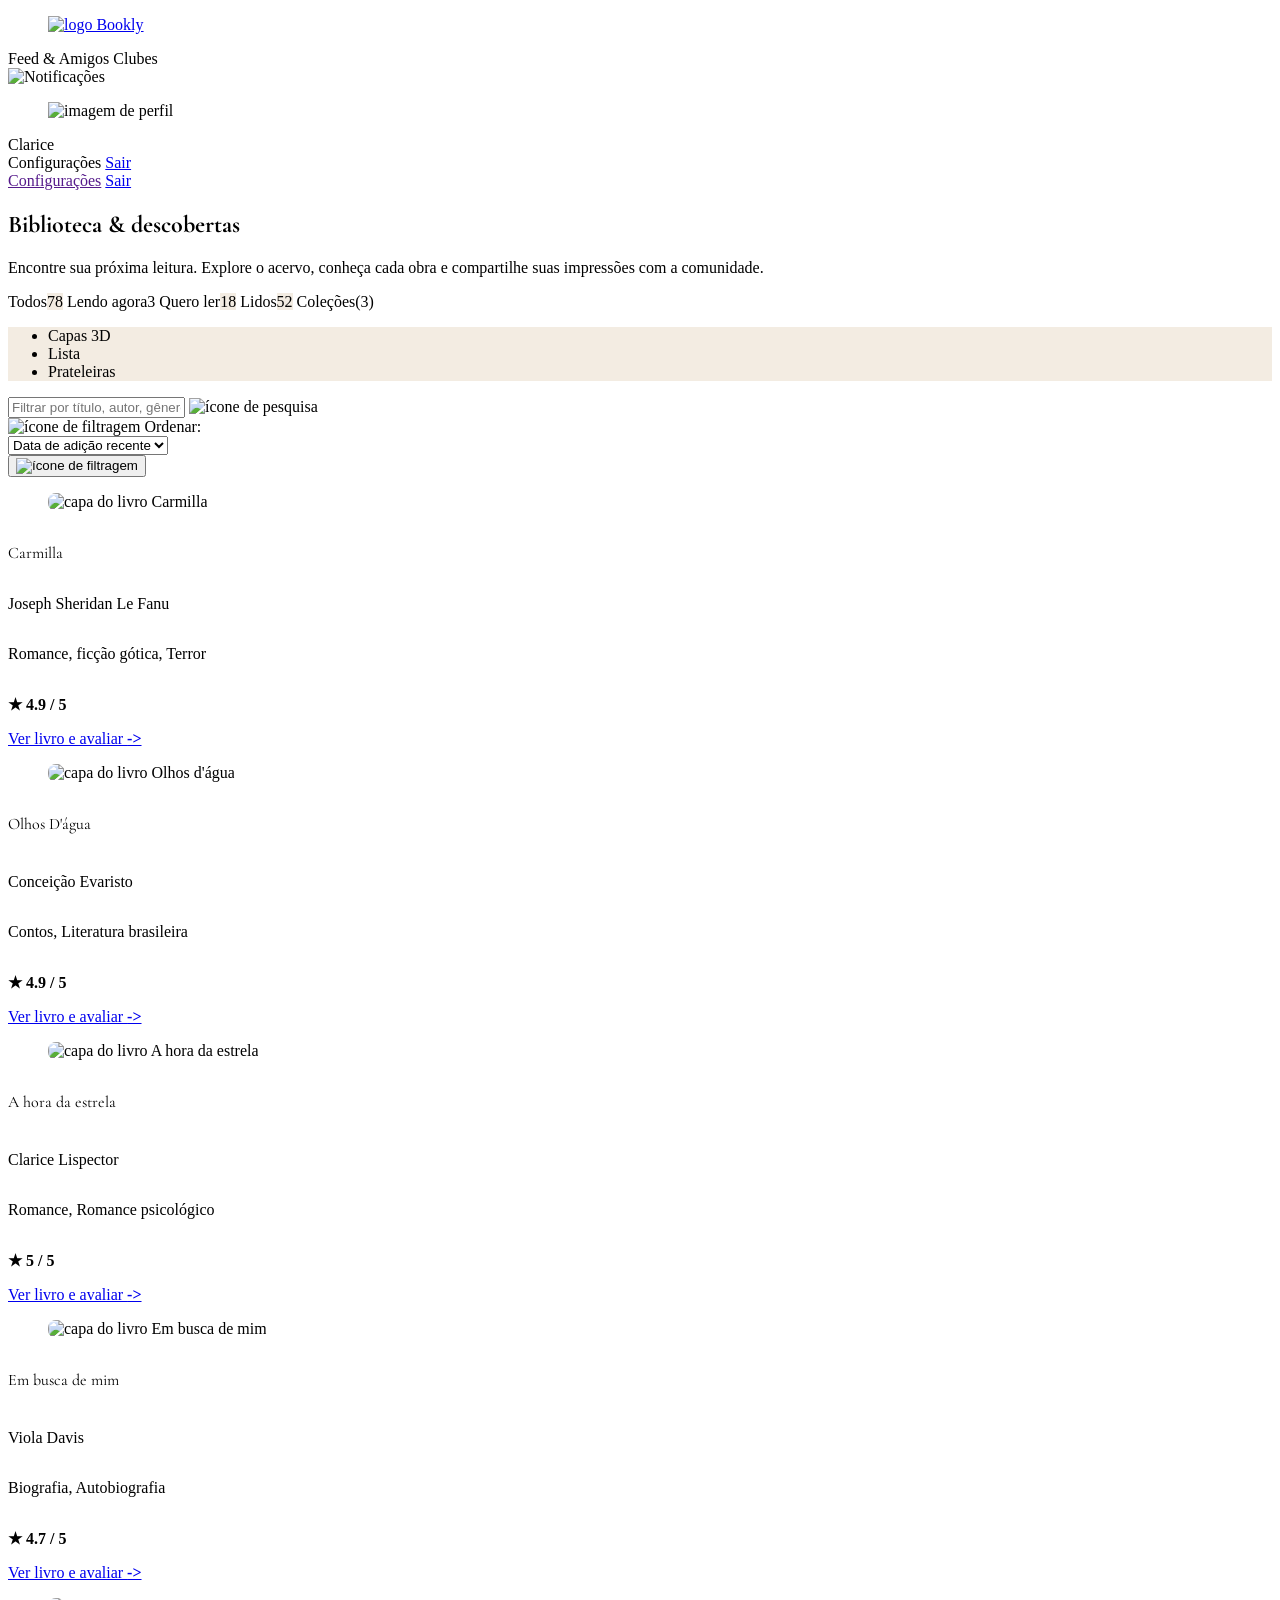
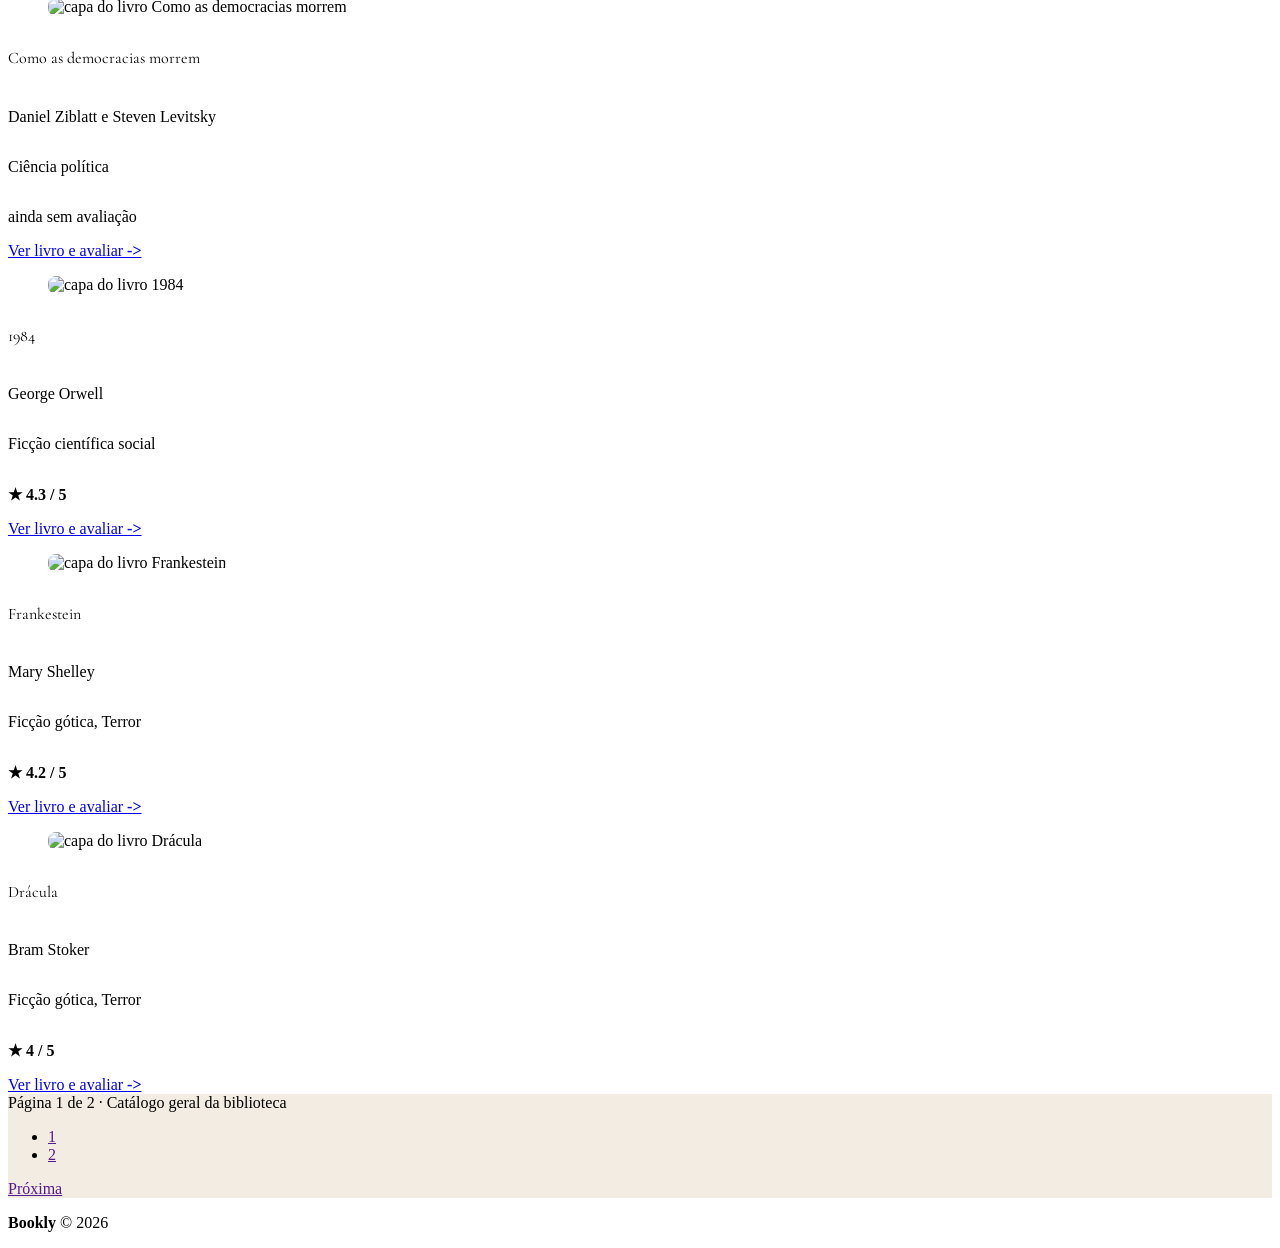
==== index.html @ 59138d33 "feat: Add book review pages for home titles" ====
<!DOCTYPE html>
<html lang="pt-BR" data-theme="light">
<head>
    <meta charset="utf-8">
    <meta name="viewport" content="width=device-width, initial-scale=1.0">
    <meta name="description" content="Página principal [...]">
    <title>Página Principal | Bookly</title>
    <link rel="preconnect" href="https://fonts.googleapis.com">
    <link rel="preconnect" href="https://fonts.gstatic.com" crossorigin>
    <link href="https://fonts.googleapis.com/css2?family=Cormorant+Garamond:ital,wght@0,300..700;1,300..700&family=Inter:ital,opsz,wght@0,14..32,100..900;1,14..32,100..900&display=swap" rel="stylesheet">
    <link rel="stylesheet" href="https://cdn.jsdelivr.net/npm/bulma@1.0.4/css/bulma.min.css">
    <link rel="stylesheet" href="./assets/src/styles.css">
    <script src="./assets/index.js" defer></script>
</head>
<body>
    <div>
        <header>
            <nav class="navbar p-2" role="navigation" aria-label="main navigation">
                <div class="container px-6">
                    <div class="navbar-brand">
                        <figure class="navbar-item image">
                            <a class="" href="./">
                                <img src="./assets/src/icons/logo.svg" alt="logo Bookly">
                            </a>
                        </figure>
                        <a role="button" id="navbar-burger" class="navbar-burger" aria-label="menu" aria-expanded="false" data-target="navbar-menu">
                            <span aria-hidden="true"></span>
                            <span aria-hidden="true"></span>
                            <span aria-hidden="true"></span>
                            <span aria-hidden="true"></span>
                        </a>
                    </div>

                    <div id="navbar-menu" class="navbar-menu">
                        <div class="navbar-start is-flex-grow-1 is-justify-content-center">
                            <a class="navbar-item">
                                Feed & Amigos
                            </a>
                            <a class="navbar-item">
                                Clubes
                            </a>    
                        </div>
                
                        <div class="navbar-end is-hidden-touch">
                            <div class="navbar-item">
                                <img src="./assets/src/icons/has-notification.svg" alt="Notificações">
                            </div>

                            <div class="navbar-item">
                                <figure class="image is-32x32">
                                    <img class="is-rounded" src="https://bulma.io/assets/images/placeholders/48x48.png" alt="imagem de perfil">
                                </figure>
                            </div>
                            
                            <div class="navbar-item has-dropdown is-hoverable">
                                <a class="navbar-link">
                                    Clarice
                                </a>
                                <div class="navbar-dropdown">
                                    <a class="navbar-item">Configurações</a>
                                    <a class="navbar-item" href="./login.html">Sair</a>
                                </div>
                            </div>
                        </div>

                        <div class="navbar-end is-hidden-desktop">
                            <a href="" class="navbar-item">Configurações</a>
                            <a class="navbar-item" href="./login.html">Sair</a>
                        </div>
                    </div>
                </div>
            </nav>
        </header>

        <main>
            <div class="container">
                <section class="hero">
                    <div class="hero-body">
                        <h1 class="title is-1 is-family-secondary">
                        Biblioteca & descobertas
                        </h1>
                        <p class="subtitle is-6 is-family-primary">
                            Encontre sua próxima leitura. Explore o acervo, conheça cada obra e compartilhe suas impressões com a comunidade.
                        </p>
                    </div>
                </section>

                <section class="section">
                    <div class="panel">
                        <!-- primeira linha -->
                        <div class="panel-block">
                            <div class="level is-flex-grow-1 is-flex-wrap-wrap">
                                <div class="level-left">
                                    <div class="is-flex is-flex-wrap-wrap">
                                        <a class="box m-1 py-0 p-2">Todos<span class="tag is-rounded is-secondary ml-1">78</span></a>

                                        <a class="box m-1 py-0 p-2">Lendo agora<span class="tag is-rounded is-danger is-light  ml-1">3</span></a>
                                        
                                        <a class="box m-1 py-0 p-2">Quero ler<span class="tag is-rounded is-secondary ml-1">18</span></a>
                                        
                                        <a class="box m-1 py-0 p-2 has-text-weight-semibold">Lidos<span class="tag is-rounded is-secondary ml-1">52</span></a>
                                        
                                        <a class="box m-1 py-0 p-2 has-text-weight-semibold">Coleções<span class="mx-1">(3)</span></a>        
                                    </div>
                                </div>
                                
                                <div class="level-right mr-1">
                                    <div class="tabs box is-secondary px-4 py-2">
                                        <ul class="is-flex-wrap-wrap">
                                            <li class="is-active box level-item my-0 py-0 px-3">Capas 3D</li>
                                            <li class="level-item mx-3 py-0 ">Lista</li>
                                            <li class="level-item mx-2 py-0 ">Prateleiras</li>
                                        </ul>
                                    </div>
                                </div>
                            </div>
                        </div>
                        <!-- segunda linha -->
                        <div class="panel-block">
                            <div class="level is-flex-grow-1">

                                <div class="level-left is-flex-grow-1">
                                    <div class="control has-icons-left" style=" width: 100%;">
                                        <input type="text" class="input" placeholder="Filtrar por título, autor, gênero ou tag...">

                                        <span class="icon is-left">
                                            <img src="./assets/src/icons/filter.svg" alt="ícone de pesquisa">
                                        </span>


                                    </div> 
                                </div>

                                <div class="level-right" >
                                    <div class="is-flex is-align-items-center is-flex-wrap-wrap">
                                        <span class="icon">
                                            <img src=".//assets/src/icons/order-by.svg" alt="ícone de filtragem">
                                        </span>
                                        
                                        <label class="has-text-weight-medium mr-2">Ordenar:</label>
                                        
                                        <div class="select mr-2">
                                            <select class="has-text-weight-semi-bold has-text-left ">
                                                <option>Data de adição recente</option>
                                                <option>Título</option>
                                                <option>Autor</option>
                                            </select>
                                        </div>
                                        
                                        <button type="button" class="button px-2" aria-label="Inverter ordem de classificação">
                                            <span class="icon">
                                                <img src=".//assets/src/icons/invert-order.svg" alt="ícone de filtragem">
                                            </span>
                                        </button>
                                        
                                    </div>
                                </div>
                            </div>
                        </div>
                    </div>
                </section>

            <section class="section">
                <div class="fixed-grid has-1-cols-mobile has-2-cols-tablet has-4-cols-desktop">
                    <div class="grid">
                        <div class="cell">
                            <article class="card">
                                <div class="card-image px-5 pt-5">
                                    <figure class="image is-3by4">
                                        <img class="book-cover" src="./assets/src/img/books/carmilla.png" alt="capa do livro Carmilla"/>
                                    </figure>
                                </div>

                                <div class="card-content">
                                    <p class="title is-3 is-family-secondary mb-4">
                                        Carmilla
                                    </p>
                                    <p class="is-family-primary mb-1 has-text-grey">
                                        Joseph Sheridan Le Fanu
                                    </p>
                                    <p class="is-family-primary mb-3 has-text-grey">
                                        Romance, ficção gótica, Terror
                                    </p>
                                    <p class="is-size-7 mb-5">
                                        <strong class="has-text-link">★ 4.9 / 5</strong>
                                    </p>
                                    <a class="button is-fullwidth is-primary has-text-primary-light" href="./livros/carmilla.html">
                                        Ver livro e avaliar <strong>-></strong>
                                    </a>
                                </div>
                            </article>
                        </div>
                        
                        <div class="cell">
                            <article class="card">
                                <div class="card-image px-5 pt-5">
                                    <figure class="image is-3by4">
                                        <img class="book-cover" src="./assets/src/img/books/olhos_dagua.png" alt="capa do livro Olhos d'água"/>
                                    </figure>
                                </div>
                                <div class="card-content">
                                    <p class="title book-title is-3 is-family-secondary mb-4">
                                        Olhos D'água
                                    </p>
                                    <p class="is-family-primary mb-1 has-text-grey">
                                        Conceição Evaristo
                                    </p>
                                    <p class="is-family-primary mb-3 has-text-grey">
                                        Contos, Literatura brasileira
                                    </p>
                                    <p class="is-size-7 mb-5">
                                        <strong class="has-text-link">★ 4.9 / 5</strong>
                                    </p>
                                    <a class="button is-fullwidth is-primary has-text-primary-light" href="./livros/olhos-dagua.html">
                                        Ver livro e avaliar <strong>-></strong>
                                    </a>
                                </div>
                            </article>
                        </div>

                        <div class="cell">
                            <article class="card">
                                <div class="card-image px-5 pt-5">
                                    <figure class="image is-3by4">
                                        <img class="book-cover" src="./assets/src/img/books/hora_da_estrela.png" alt="capa do livro A hora da estrela"/>
                                    </figure>
                                </div>
                                <div class="card-content">
                                    <p class="title book-title is-3 is-family-secondary mb-4">
                                        A hora da estrela
                                    </p>
                                    <p class="is-family-primary mb-1 has-text-grey">
                                        Clarice Lispector
                                    </p>
                                    <p class="is-family-primary mb-3 has-text-grey">
                                        Romance, Romance psicológico
                                    </p>
                                    <p class="is-size-7 mb-5">
                                        <strong class="has-text-link">★ 5 / 5</strong>
                                    </p>
                                    <a class="button is-fullwidth is-primary has-text-primary-light" href="./livros/a-hora-da-estrela.html">
                                        Ver livro e avaliar <strong>-></strong>
                                    </a>
                                </div>
                            </article>
                        </div>

                        <div class="cell">
                            <article class="card">
                                <div class="card-image px-5 pt-5">
                                    <figure class="image is-3by4">
                                        <img class="book-cover" src="./assets/src/img/books/em_busca_de_mim.png" alt="capa do livro Em busca de mim"/>
                                    </figure>
                                </div>
                                <div class="card-content">
                                    <p class="title book-title is-3 is-family-secondary mb-4">
                                        Em busca de mim
                                    </p>
                                    <p class="is-family-primary mb-1 has-text-grey">
                                        Viola Davis
                                    </p>
                                    <p class="is-family-primary mb-3 has-text-grey">
                                        Biografia, Autobiografia
                                    </p>
                                    <p class="is-size-7 mb-5">
                                        <strong class="has-text-link">★ 4.7 / 5</strong>
                                    </p>
                                    <a class="button is-fullwidth is-primary has-text-primary-light" href="./livros/em-busca-de-mim.html">
                                        Ver livro e avaliar <strong>-></strong>
                                    </a>
                                </div>
                            </article>
                        </div>
                        
                        <div class="cell">
                            <article class="card">
                                <div class="card-image px-5 pt-5">
                                    <figure class="image is-3by4">
                                        <img class="book-cover" src="./assets/src/img/books/como_democracias_morrem.png" alt="capa do livro Como as democracias morrem"/>
                                    </figure>
                                </div>
                                <div class="card-content">
                                    <p class="title book-title is-4 is-family-secondary mb-4">
                                        Como as democracias morrem
                                    </p>
                                    <p class="is-family-primary mb-1 has-text-grey">
                                        Daniel Ziblatt e Steven Levitsky
                                    </p>
                                    <p class="is-family-primary mb-3 has-text-grey">
                                        Ciência política
                                    </p>
                                    <p class="is-size-7 mb-5">
                                        ainda sem avaliação
                                    </p>
                                    <a class="button is-fullwidth is-primary has-text-primary-light" href="./livros/como-as-democracias-morrem.html">
                                        Ver livro e avaliar <strong>-></strong>
                                    </a>
                                </div>
                            </article>
                        </div>

                        <div class="cell">
                            <article class="card">
                                <div class="card-image px-5 pt-5">
                                    <figure class="image is-3by4">
                                        <img class="book-cover" src="./assets/src/img/books/1984.png" alt="capa do livro 1984"/>
                                    </figure>
                                </div>
                                <div class="card-content">
                                    <p class="title book-title is-3 is-family-secondary mb-4">
                                        1984
                                    </p>
                                    <p class="is-family-primary mb-1 has-text-grey">
                                        George Orwell
                                    </p>
                                    <p class="is-family-primary mb-3 has-text-grey">
                                        Ficção científica social
                                    </p>
                                    <p class="is-size-7 mb-5">
                                        <strong class="has-text-link">★ 4.3 / 5</strong>
                                    </p>
                                    <a class="button is-fullwidth is-primary has-text-primary-light" href="./livros/1984.html">
                                        Ver livro e avaliar <strong>-></strong>
                                    </a>
                                </div>
                            </article>
                        </div> 

                        <div class="cell">
                            <article class="card">
                                <div class="card-image px-5 pt-5">
                                    <figure class="image is-3by4">
                                        <img class="book-cover" src="./assets/src/img/books/frankstein.png" alt="capa do livro Frankestein"/>
                                    </figure>
                                </div>
                                <div class="card-content">
                                    <p class="title book-title is-3 is-family-secondary mb-4">
                                        Frankestein
                                    </p>
                                    <p class="is-family-primary mb-1 has-text-grey">
                                        Mary Shelley
                                    </p>
                                    <p class="is-family-primary mb-3 has-text-grey">
                                        Ficção gótica, Terror
                                    </p>
                                    <p class="is-size-7 mb-5">
                                        <strong class="has-text-link">★ 4.2 / 5</strong>
                                    </p>
                                    <a class="button is-fullwidth is-primary has-text-primary-light" href="./livros/frankstein.html">
                                        Ver livro e avaliar <strong>-></strong>
                                    </a>
                                </div>
                            </article>
                        </div> 

                        <div class="cell">
                            <article class="card">
                                <div class="card-image px-5 pt-5">
                                    <figure class="image is-3by4">
                                        <img class="book-cover" src="./assets/src/img/books/dracula.png" alt="capa do livro Drácula"/>
                                    </figure>
                                </div>
                                <div class="card-content">
                                    <p class="title book-title is-3 is-family-secondary mb-4">
                                        Drácula
                                    </p>
                                    <p class="is-family-primary mb-1 has-text-grey">
                                        Bram Stoker
                                    </p>
                                    <p class="is-family-primary mb-3 has-text-grey">
                                        Ficção gótica, Terror
                                    </p>
                                    <p class="is-size-7 mb-5">
                                        <strong class="has-text-link">★ 4 / 5</strong>
                                    </p>
                                    <a class="button is-fullwidth is-primary has-text-primary-light" href="./livros/dracula.html">
                                        Ver livro e avaliar <strong>-></strong>
                                    </a>
                                </div>
                            </article>
                        </div> 

                    </div>
                </div>
                
                <div class="level box is-secondary">
                    
                    <div class="level-left">
                        <span class=" is-family-primary has-text-primary-bold">
                            Página 1 de 2 &middot; Catálogo geral da biblioteca
                        </span>
                    </div>
                    
                    <div class="level-right">
                        <nav class="pagination is-small" role="navigation" aria-label="pagination">
                            <!-- <a class="pagination-previous">Anterior</a> -->
                            
                            <ul class="pagination-list">
                                <li><a href="" class="pagination-link is-current" aria-label="Ir para a página 1" >1</a></li>
                                <li><a href="" class="pagination-link" aria-label="Ir para a página 2">2</a></li>
                            </ul>
                            
                            <a href="" class="pagination-next">Próxima</a>
                        </nav>
                    </div>
                </div>
            </section>
        </main>
            <footer>
                <div class="content has-text-centered pb-3">
                    <p>
                        <strong>Bookly</strong> &copy; 2026
                    </p>
                </div>
            </footer>
    </div>
</body>
</html>
---- assets/src/styles.css ----
html {
    overflow-y: auto;
}

:root {
  --bulma-primary-h: 161deg;
  --bulma-primary-s: 48%;
  --bulma-primary-l: 17%;
  --bulma-link-h: 18deg;
  --bulma-link-s: 45%;
  --bulma-link-l: 38%;
  --bulma-family-primary: Inter, SF Pro, Segoe UI, Roboto, Oxygen, Ubuntu, Helvetica Neue, Helvetica, Arial, sans-serif;
  --bulma-family-secondary: "Cormorant Garamond", Georgia, "Times New Roman", serif;
  --bulma-body-background-color: #FFF8F2;
  --bulma-body-color: #536158;
  --bulma-strong-color: #173A30;
  --app-surface: #F3ECE2;
}
/* Resolve o problema da variável de família de fontes secundárias não reconhecida */
.is-family-secondary {
  font-family: var(--bulma-family-secondary) !important;
}

.card {
  --bulma-card-background-color: #FFFCF7;
}

.book-cover {
  border-radius: 8px;
}

.is-secondary {
  background-color: #F3ECE2;
}

.book-title {
  /* line-height: 1.2; */
  min-height: 1.7em;
  height: 100%;
}

.card {
    height: 100%;
    display: flex;
    flex-direction: column;
}

.card-content {
    flex-grow: 1;
}

.card-content {
    display: flex;
    flex-direction: column;
}

.card-content .button {
    margin-top: auto;
}



/* Avaliações de leituras */
.rating-stars {
    display: flex;
    gap: 8px;
}

.star-button {
    background: none;
    border: none;
    font-size: 2.5rem;
    cursor: pointer;
    color: #d8d2c9;
    transition: .2s;
}

.star-button:hover {
    transform: scale(1.1);
}

.star-button.active {
    color: #E5A823;
}

.book-cover-large {
    border-radius: 12px;
    overflow: hidden;
}

.book-cover-large img {
    width: 100%;
    height: 100%;
    object-fit: cover;
}

.review-container {
    max-width: 1000px;
    margin: auto;
}

.success-message {
    display: none;
}
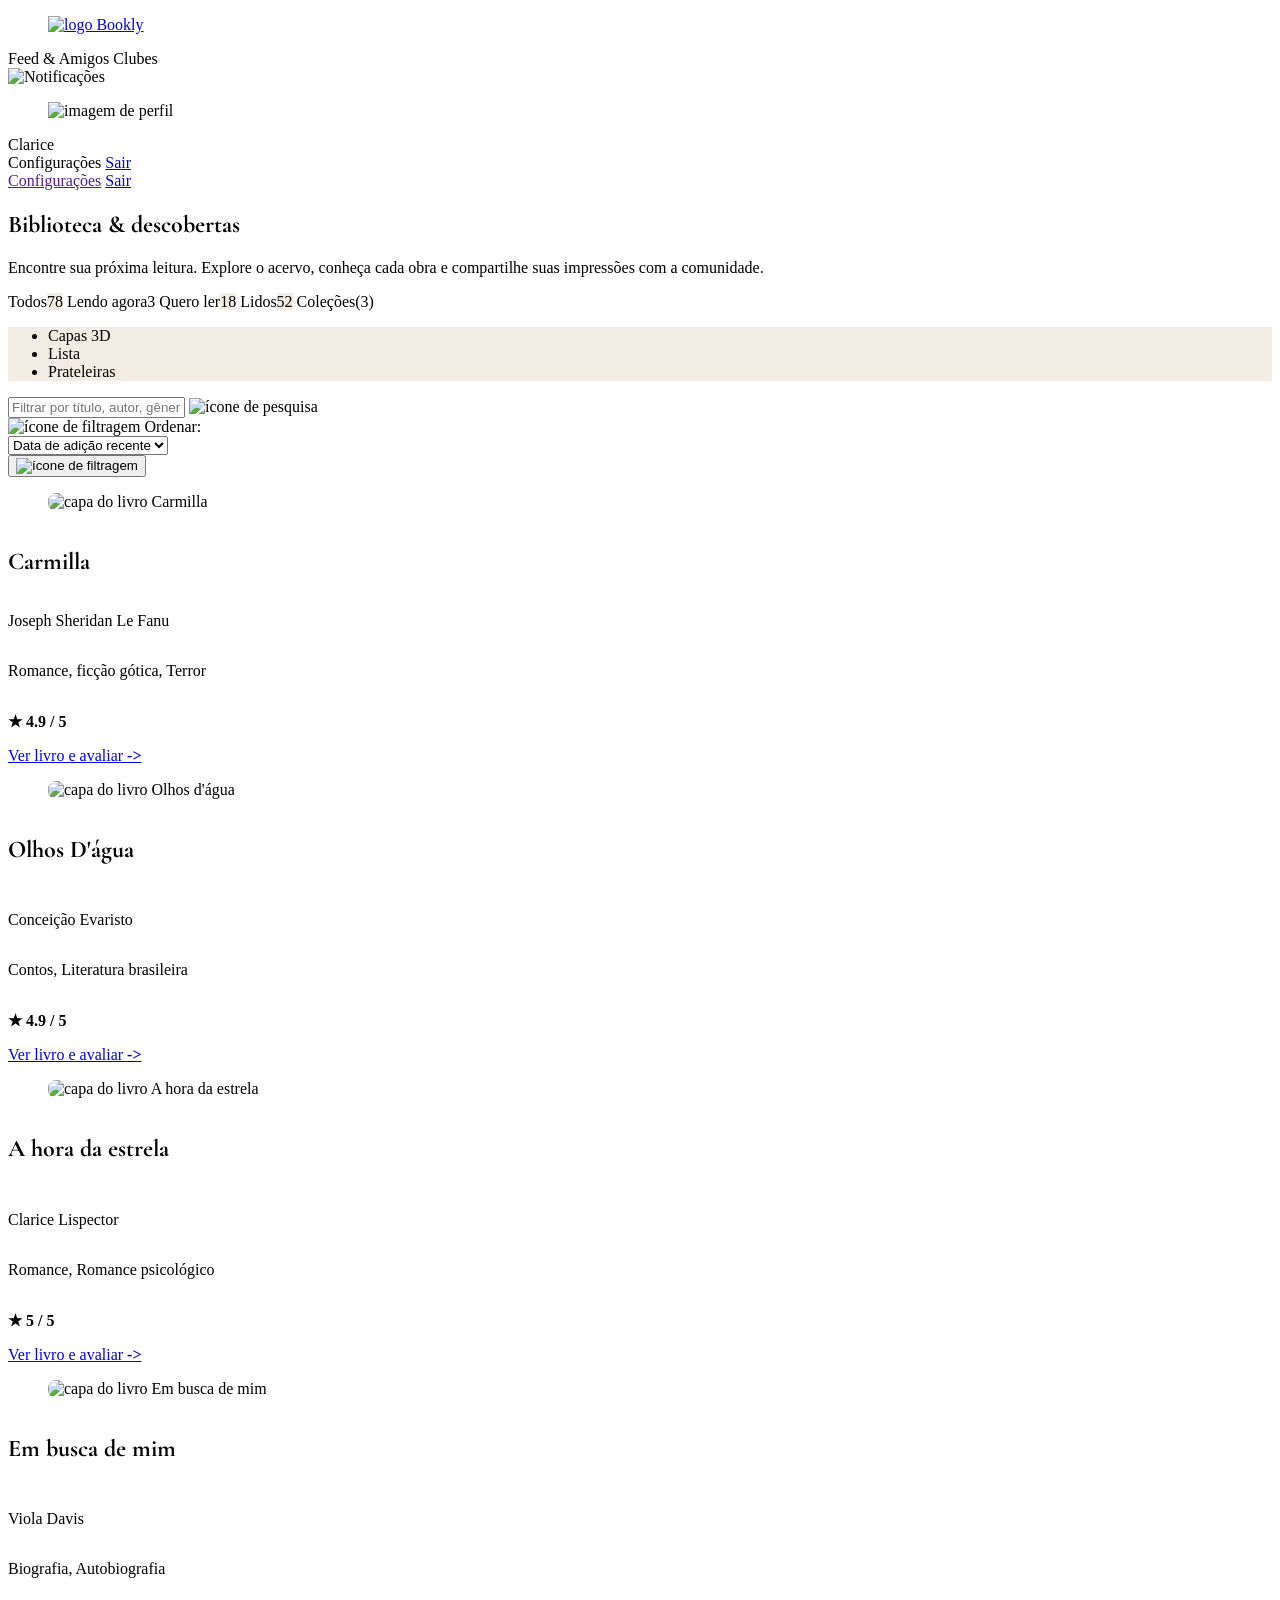
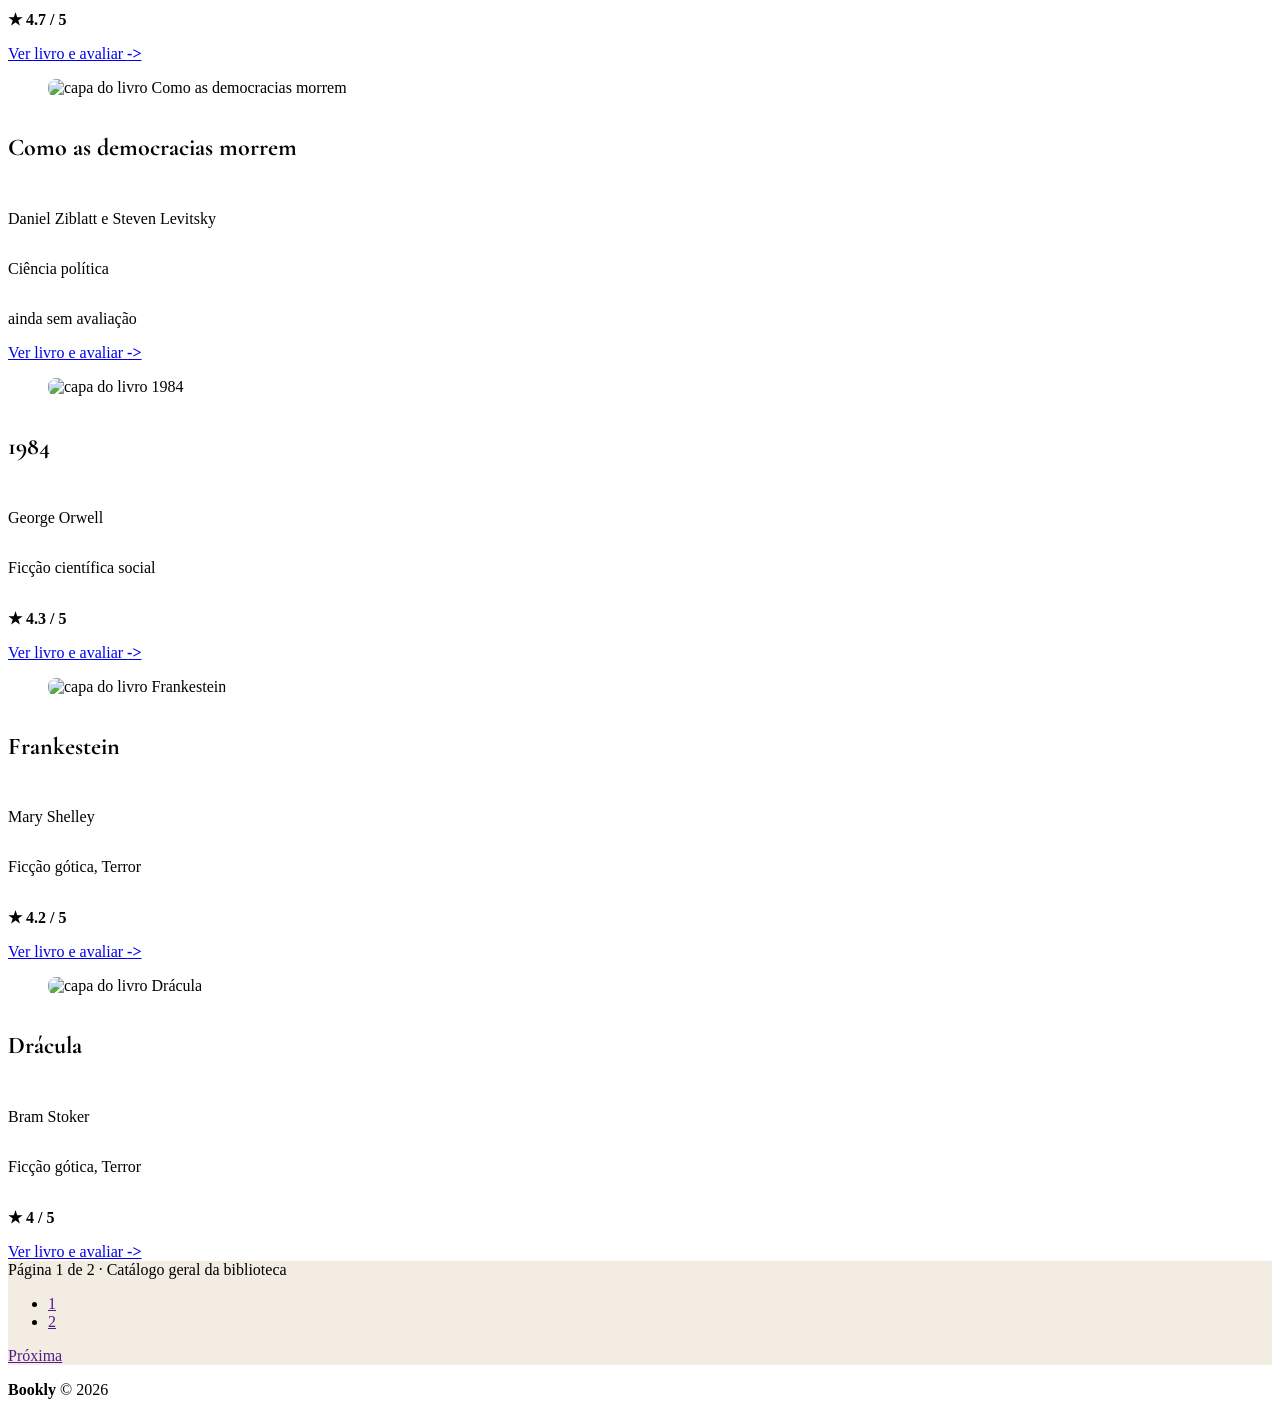
==== commit e108dde1: "fix: resolve HTML validation errors and warnings" ====
--- a/index.html
+++ b/index.html
@@ -15,7 +15,7 @@
 <body>
     <div>
         <header>
-            <nav class="navbar p-2" role="navigation" aria-label="main navigation">
+            <nav class="navbar p-2" aria-label="main navigation">
                 <div class="container px-6">
                     <div class="navbar-brand">
                         <figure class="navbar-item image">
@@ -85,7 +85,7 @@
                     </div>
                 </section>
 
-                <section class="section">
+                <div class="section">
                     <div class="panel">
                         <!-- primeira linha -->
                         <div class="panel-block">
@@ -158,261 +158,262 @@
                             </div>
                         </div>
                     </div>
-                </section>
-
-            <section class="section">
-                <div class="fixed-grid has-1-cols-mobile has-2-cols-tablet has-4-cols-desktop">
-                    <div class="grid">
-                        <div class="cell">
-                            <article class="card">
-                                <div class="card-image px-5 pt-5">
-                                    <figure class="image is-3by4">
-                                        <img class="book-cover" src="./assets/src/img/books/carmilla.png" alt="capa do livro Carmilla"/>
-                                    </figure>
-                                </div>
-
-                                <div class="card-content">
-                                    <p class="title is-3 is-family-secondary mb-4">
-                                        Carmilla
-                                    </p>
-                                    <p class="is-family-primary mb-1 has-text-grey">
-                                        Joseph Sheridan Le Fanu
-                                    </p>
-                                    <p class="is-family-primary mb-3 has-text-grey">
-                                        Romance, ficção gótica, Terror
-                                    </p>
-                                    <p class="is-size-7 mb-5">
-                                        <strong class="has-text-link">★ 4.9 / 5</strong>
-                                    </p>
-                                    <a class="button is-fullwidth is-primary has-text-primary-light" href="./livros/carmilla.html">
-                                        Ver livro e avaliar <strong>-></strong>
-                                    </a>
-                                </div>
-                            </article>
-                        </div>
+                </div>
+
+                <div class="section">
+                    <div class="fixed-grid has-1-cols-mobile has-2-cols-tablet has-4-cols-desktop">
+                        <div class="grid">
+                            <div class="cell">
+                                <article class="card">
+                                    <div class="card-image px-5 pt-5">
+                                        <figure class="image is-3by4">
+                                            <img class="book-cover" src="./assets/src/img/books/carmilla.png" alt="capa do livro Carmilla">
+                                        </figure>
+                                    </div>
+
+                                    <div class="card-content">
+                                        <h2 class="title is-3 is-family-secondary mb-4">
+                                            Carmilla
+                                        </h2>
+                                        <p class="is-family-primary mb-1 has-text-grey">
+                                            Joseph Sheridan Le Fanu
+                                        </p>
+                                        <p class="is-family-primary mb-3 has-text-grey">
+                                            Romance, ficção gótica, Terror
+                                        </p>
+                                        <p class="is-size-7 mb-5">
+                                            <strong class="has-text-link">★ 4.9 / 5</strong>
+                                        </p>
+                                        <a class="button is-fullwidth is-primary has-text-primary-light" href="./livros/carmilla.html">
+                                            Ver livro e avaliar <strong>-></strong>
+                                        </a>
+                                    </div>
+                                </article>
+                            </div>
+                            
+                            <div class="cell">
+                                <article class="card">
+                                    <div class="card-image px-5 pt-5">
+                                        <figure class="image is-3by4">
+                                            <img class="book-cover" src="./assets/src/img/books/olhos_dagua.png" alt="capa do livro Olhos d'água">
+                                        </figure>
+                                    </div>
+                                    <div class="card-content">
+                                        <h2 class="title book-title is-3 is-family-secondary mb-4">
+                                            Olhos D'água
+                                        </h2>
+                                        <p class="is-family-primary mb-1 has-text-grey">
+                                            Conceição Evaristo
+                                        </p>
+                                        <p class="is-family-primary mb-3 has-text-grey">
+                                            Contos, Literatura brasileira
+                                        </p>
+                                        <p class="is-size-7 mb-5">
+                                            <strong class="has-text-link">★ 4.9 / 5</strong>
+                                        </p>
+                                        <a class="button is-fullwidth is-primary has-text-primary-light" href="./livros/olhos-dagua.html">
+                                            Ver livro e avaliar <strong>-></strong>
+                                        </a>
+                                    </div>
+                                </article>
+                            </div>
+
+                            <div class="cell">
+                                <article class="card">
+                                    <div class="card-image px-5 pt-5">
+                                        <figure class="image is-3by4">
+                                            <img class="book-cover" src="./assets/src/img/books/hora_da_estrela.png" alt="capa do livro A hora da estrela">
+                                        </figure>
+                                    </div>
+                                    <div class="card-content">
+                                        <h2 class="title book-title is-3 is-family-secondary mb-4">
+                                            A hora da estrela
+                                        </h2>
+                                        <p class="is-family-primary mb-1 has-text-grey">
+                                            Clarice Lispector
+                                        </p>
+                                        <p class="is-family-primary mb-3 has-text-grey">
+                                            Romance, Romance psicológico
+                                        </p>
+                                        <p class="is-size-7 mb-5">
+                                            <strong class="has-text-link">★ 5 / 5</strong>
+                                        </p>
+                                        <a class="button is-fullwidth is-primary has-text-primary-light" href="./livros/a-hora-da-estrela.html">
+                                            Ver livro e avaliar <strong>-></strong>
+                                        </a>
+                                    </div>
+                                </article>
+                            </div>
+
+                            <div class="cell">
+                                <article class="card">
+                                    <div class="card-image px-5 pt-5">
+                                        <figure class="image is-3by4">
+                                            <img class="book-cover" src="./assets/src/img/books/em_busca_de_mim.png" alt="capa do livro Em busca de mim">
+                                        </figure>
+                                    </div>
+                                    <div class="card-content">
+                                        <h2 class="title book-title is-3 is-family-secondary mb-4">
+                                            Em busca de mim
+                                        </h2>
+                                        <p class="is-family-primary mb-1 has-text-grey">
+                                            Viola Davis
+                                        </p>
+                                        <p class="is-family-primary mb-3 has-text-grey">
+                                            Biografia, Autobiografia
+                                        </p>
+                                        <p class="is-size-7 mb-5">
+                                            <strong class="has-text-link">★ 4.7 / 5</strong>
+                                        </p>
+                                        <a class="button is-fullwidth is-primary has-text-primary-light" href="./livros/em-busca-de-mim.html">
+                                            Ver livro e avaliar <strong>-></strong>
+                                        </a>
+                                    </div>
+                                </article>
+                            </div>
+                            
+                            <div class="cell">
+                                <article class="card">
+                                    <div class="card-image px-5 pt-5">
+                                        <figure class="image is-3by4">
+                                            <img class="book-cover" src="./assets/src/img/books/como_democracias_morrem.png" alt="capa do livro Como as democracias morrem">
+                                        </figure>
+                                    </div>
+                                    <div class="card-content">
+                                        <h2 class="title book-title is-3 is-family-secondary mb-4">
+                                            Como as democracias morrem
+                                        </h2>
+                                        <p class="is-family-primary mb-1 has-text-grey">
+                                            Daniel Ziblatt e Steven Levitsky
+                                        </p>
+                                        <p class="is-family-primary mb-3 has-text-grey">
+                                            Ciência política
+                                        </p>
+                                        <p class="is-size-7 mb-5">
+                                            ainda sem avaliação
+                                        </p>
+                                        <a class="button is-fullwidth is-primary has-text-primary-light" href="./livros/como-as-democracias-morrem.html">
+                                            Ver livro e avaliar <strong>-></strong>
+                                        </a>
+                                    </div>
+                                </article>
+                            </div>
+
+                            <div class="cell">
+                                <article class="card">
+                                    <div class="card-image px-5 pt-5">
+                                        <figure class="image is-3by4">
+                                            <img class="book-cover" src="./assets/src/img/books/1984.png" alt="capa do livro 1984">
+                                        </figure>
+                                    </div>
+                                    <div class="card-content">
+                                        <h2 class="title book-title is-3 is-family-secondary mb-4">
+                                            1984
+                                        </h2>
+                                        <p class="is-family-primary mb-1 has-text-grey">
+                                            George Orwell
+                                        </p>
+                                        <p class="is-family-primary mb-3 has-text-grey">
+                                            Ficção científica social
+                                        </p>
+                                        <p class="is-size-7 mb-5">
+                                            <strong class="has-text-link">★ 4.3 / 5</strong>
+                                        </p>
+                                        <a class="button is-fullwidth is-primary has-text-primary-light" href="./livros/1984.html">
+                                            Ver livro e avaliar <strong>-></strong>
+                                        </a>
+                                    </div>
+                                </article>
+                            </div> 
+
+                            <div class="cell">
+                                <article class="card">
+                                    <div class="card-image px-5 pt-5">
+                                        <figure class="image is-3by4">
+                                            <img class="book-cover" src="./assets/src/img/books/frankstein.png" alt="capa do livro Frankestein">
+                                        </figure>
+                                    </div>
+                                    <div class="card-content">
+                                        <h2 class="title book-title is-3 is-family-secondary mb-4">
+                                            Frankestein
+                                        </h2>
+                                        <p class="is-family-primary mb-1 has-text-grey">
+                                            Mary Shelley
+                                        </p>
+                                        <p class="is-family-primary mb-3 has-text-grey">
+                                            Ficção gótica, Terror
+                                        </p>
+                                        <p class="is-size-7 mb-5">
+                                            <strong class="has-text-link">★ 4.2 / 5</strong>
+                                        </p>
+                                        <a class="button is-fullwidth is-primary has-text-primary-light" href="./livros/frankstein.html">
+                                            Ver livro e avaliar <strong>-></strong>
+                                        </a>
+                                    </div>
+                                </article>
+                            </div> 
+
+                            <div class="cell">
+                                <article class="card">
+                                    <div class="card-image px-5 pt-5">
+                                        <figure class="image is-3by4">
+                                            <img class="book-cover" src="./assets/src/img/books/dracula.png" alt="capa do livro Drácula">
+                                        </figure>
+                                    </div>
+                                    <div class="card-content">
+                                        <h2 class="title book-title is-3 is-family-secondary mb-4">
+                                            Drácula
+                                        </h2>
+                                        <p class="is-family-primary mb-1 has-text-grey">
+                                            Bram Stoker
+                                        </p>
+                                        <p class="is-family-primary mb-3 has-text-grey">
+                                            Ficção gótica, Terror
+                                        </p>
+                                        <p class="is-size-7 mb-5">
+                                            <strong class="has-text-link">★ 4 / 5</strong>
+                                        </p>
+                                        <a class="button is-fullwidth is-primary has-text-primary-light" href="./livros/dracula.html">
+                                            Ver livro e avaliar <strong>-></strong>
+                                        </a>
+                                    </div>
+                                </article>
+                            </div> 
+
+                        </div>
+                    </div>
+                    
+                    <div class="level box is-secondary">
                         
-                        <div class="cell">
-                            <article class="card">
-                                <div class="card-image px-5 pt-5">
-                                    <figure class="image is-3by4">
-                                        <img class="book-cover" src="./assets/src/img/books/olhos_dagua.png" alt="capa do livro Olhos d'água"/>
-                                    </figure>
-                                </div>
-                                <div class="card-content">
-                                    <p class="title book-title is-3 is-family-secondary mb-4">
-                                        Olhos D'água
-                                    </p>
-                                    <p class="is-family-primary mb-1 has-text-grey">
-                                        Conceição Evaristo
-                                    </p>
-                                    <p class="is-family-primary mb-3 has-text-grey">
-                                        Contos, Literatura brasileira
-                                    </p>
-                                    <p class="is-size-7 mb-5">
-                                        <strong class="has-text-link">★ 4.9 / 5</strong>
-                                    </p>
-                                    <a class="button is-fullwidth is-primary has-text-primary-light" href="./livros/olhos-dagua.html">
-                                        Ver livro e avaliar <strong>-></strong>
-                                    </a>
-                                </div>
-                            </article>
-                        </div>
-
-                        <div class="cell">
-                            <article class="card">
-                                <div class="card-image px-5 pt-5">
-                                    <figure class="image is-3by4">
-                                        <img class="book-cover" src="./assets/src/img/books/hora_da_estrela.png" alt="capa do livro A hora da estrela"/>
-                                    </figure>
-                                </div>
-                                <div class="card-content">
-                                    <p class="title book-title is-3 is-family-secondary mb-4">
-                                        A hora da estrela
-                                    </p>
-                                    <p class="is-family-primary mb-1 has-text-grey">
-                                        Clarice Lispector
-                                    </p>
-                                    <p class="is-family-primary mb-3 has-text-grey">
-                                        Romance, Romance psicológico
-                                    </p>
-                                    <p class="is-size-7 mb-5">
-                                        <strong class="has-text-link">★ 5 / 5</strong>
-                                    </p>
-                                    <a class="button is-fullwidth is-primary has-text-primary-light" href="./livros/a-hora-da-estrela.html">
-                                        Ver livro e avaliar <strong>-></strong>
-                                    </a>
-                                </div>
-                            </article>
-                        </div>
-
-                        <div class="cell">
-                            <article class="card">
-                                <div class="card-image px-5 pt-5">
-                                    <figure class="image is-3by4">
-                                        <img class="book-cover" src="./assets/src/img/books/em_busca_de_mim.png" alt="capa do livro Em busca de mim"/>
-                                    </figure>
-                                </div>
-                                <div class="card-content">
-                                    <p class="title book-title is-3 is-family-secondary mb-4">
-                                        Em busca de mim
-                                    </p>
-                                    <p class="is-family-primary mb-1 has-text-grey">
-                                        Viola Davis
-                                    </p>
-                                    <p class="is-family-primary mb-3 has-text-grey">
-                                        Biografia, Autobiografia
-                                    </p>
-                                    <p class="is-size-7 mb-5">
-                                        <strong class="has-text-link">★ 4.7 / 5</strong>
-                                    </p>
-                                    <a class="button is-fullwidth is-primary has-text-primary-light" href="./livros/em-busca-de-mim.html">
-                                        Ver livro e avaliar <strong>-></strong>
-                                    </a>
-                                </div>
-                            </article>
+                        <div class="level-left">
+                            <span class=" is-family-primary has-text-primary-bold">
+                                Página 1 de 2 &middot; Catálogo geral da biblioteca
+                            </span>
                         </div>
                         
-                        <div class="cell">
-                            <article class="card">
-                                <div class="card-image px-5 pt-5">
-                                    <figure class="image is-3by4">
-                                        <img class="book-cover" src="./assets/src/img/books/como_democracias_morrem.png" alt="capa do livro Como as democracias morrem"/>
-                                    </figure>
-                                </div>
-                                <div class="card-content">
-                                    <p class="title book-title is-4 is-family-secondary mb-4">
-                                        Como as democracias morrem
-                                    </p>
-                                    <p class="is-family-primary mb-1 has-text-grey">
-                                        Daniel Ziblatt e Steven Levitsky
-                                    </p>
-                                    <p class="is-family-primary mb-3 has-text-grey">
-                                        Ciência política
-                                    </p>
-                                    <p class="is-size-7 mb-5">
-                                        ainda sem avaliação
-                                    </p>
-                                    <a class="button is-fullwidth is-primary has-text-primary-light" href="./livros/como-as-democracias-morrem.html">
-                                        Ver livro e avaliar <strong>-></strong>
-                                    </a>
-                                </div>
-                            </article>
-                        </div>
-
-                        <div class="cell">
-                            <article class="card">
-                                <div class="card-image px-5 pt-5">
-                                    <figure class="image is-3by4">
-                                        <img class="book-cover" src="./assets/src/img/books/1984.png" alt="capa do livro 1984"/>
-                                    </figure>
-                                </div>
-                                <div class="card-content">
-                                    <p class="title book-title is-3 is-family-secondary mb-4">
-                                        1984
-                                    </p>
-                                    <p class="is-family-primary mb-1 has-text-grey">
-                                        George Orwell
-                                    </p>
-                                    <p class="is-family-primary mb-3 has-text-grey">
-                                        Ficção científica social
-                                    </p>
-                                    <p class="is-size-7 mb-5">
-                                        <strong class="has-text-link">★ 4.3 / 5</strong>
-                                    </p>
-                                    <a class="button is-fullwidth is-primary has-text-primary-light" href="./livros/1984.html">
-                                        Ver livro e avaliar <strong>-></strong>
-                                    </a>
-                                </div>
-                            </article>
-                        </div> 
-
-                        <div class="cell">
-                            <article class="card">
-                                <div class="card-image px-5 pt-5">
-                                    <figure class="image is-3by4">
-                                        <img class="book-cover" src="./assets/src/img/books/frankstein.png" alt="capa do livro Frankestein"/>
-                                    </figure>
-                                </div>
-                                <div class="card-content">
-                                    <p class="title book-title is-3 is-family-secondary mb-4">
-                                        Frankestein
-                                    </p>
-                                    <p class="is-family-primary mb-1 has-text-grey">
-                                        Mary Shelley
-                                    </p>
-                                    <p class="is-family-primary mb-3 has-text-grey">
-                                        Ficção gótica, Terror
-                                    </p>
-                                    <p class="is-size-7 mb-5">
-                                        <strong class="has-text-link">★ 4.2 / 5</strong>
-                                    </p>
-                                    <a class="button is-fullwidth is-primary has-text-primary-light" href="./livros/frankstein.html">
-                                        Ver livro e avaliar <strong>-></strong>
-                                    </a>
-                                </div>
-                            </article>
-                        </div> 
-
-                        <div class="cell">
-                            <article class="card">
-                                <div class="card-image px-5 pt-5">
-                                    <figure class="image is-3by4">
-                                        <img class="book-cover" src="./assets/src/img/books/dracula.png" alt="capa do livro Drácula"/>
-                                    </figure>
-                                </div>
-                                <div class="card-content">
-                                    <p class="title book-title is-3 is-family-secondary mb-4">
-                                        Drácula
-                                    </p>
-                                    <p class="is-family-primary mb-1 has-text-grey">
-                                        Bram Stoker
-                                    </p>
-                                    <p class="is-family-primary mb-3 has-text-grey">
-                                        Ficção gótica, Terror
-                                    </p>
-                                    <p class="is-size-7 mb-5">
-                                        <strong class="has-text-link">★ 4 / 5</strong>
-                                    </p>
-                                    <a class="button is-fullwidth is-primary has-text-primary-light" href="./livros/dracula.html">
-                                        Ver livro e avaliar <strong>-></strong>
-                                    </a>
-                                </div>
-                            </article>
-                        </div> 
-
+                        <div class="level-right">
+                            <nav class="pagination is-small" aria-label="pagination">
+                                <!-- <a class="pagination-previous">Anterior</a> -->
+                                
+                                <ul class="pagination-list">
+                                    <li><a href="" class="pagination-link is-current" aria-label="Ir para a página 1" >1</a></li>
+                                    <li><a href="" class="pagination-link" aria-label="Ir para a página 2">2</a></li>
+                                </ul>
+                                
+                                <a href="" class="pagination-next">Próxima</a>
+                            </nav>
+                        </div>
                     </div>
                 </div>
-                
-                <div class="level box is-secondary">
-                    
-                    <div class="level-left">
-                        <span class=" is-family-primary has-text-primary-bold">
-                            Página 1 de 2 &middot; Catálogo geral da biblioteca
-                        </span>
-                    </div>
-                    
-                    <div class="level-right">
-                        <nav class="pagination is-small" role="navigation" aria-label="pagination">
-                            <!-- <a class="pagination-previous">Anterior</a> -->
-                            
-                            <ul class="pagination-list">
-                                <li><a href="" class="pagination-link is-current" aria-label="Ir para a página 1" >1</a></li>
-                                <li><a href="" class="pagination-link" aria-label="Ir para a página 2">2</a></li>
-                            </ul>
-                            
-                            <a href="" class="pagination-next">Próxima</a>
-                        </nav>
-                    </div>
-                </div>
-            </section>
+            </div>
         </main>
-            <footer>
-                <div class="content has-text-centered pb-3">
-                    <p>
-                        <strong>Bookly</strong> &copy; 2026
-                    </p>
-                </div>
-            </footer>
+        <footer>
+            <div class="content has-text-centered pb-3">
+                <p>
+                    <strong>Bookly</strong> &copy; 2026
+                </p>
+            </div>
+        </footer>
     </div>
 </body>
 </html>
